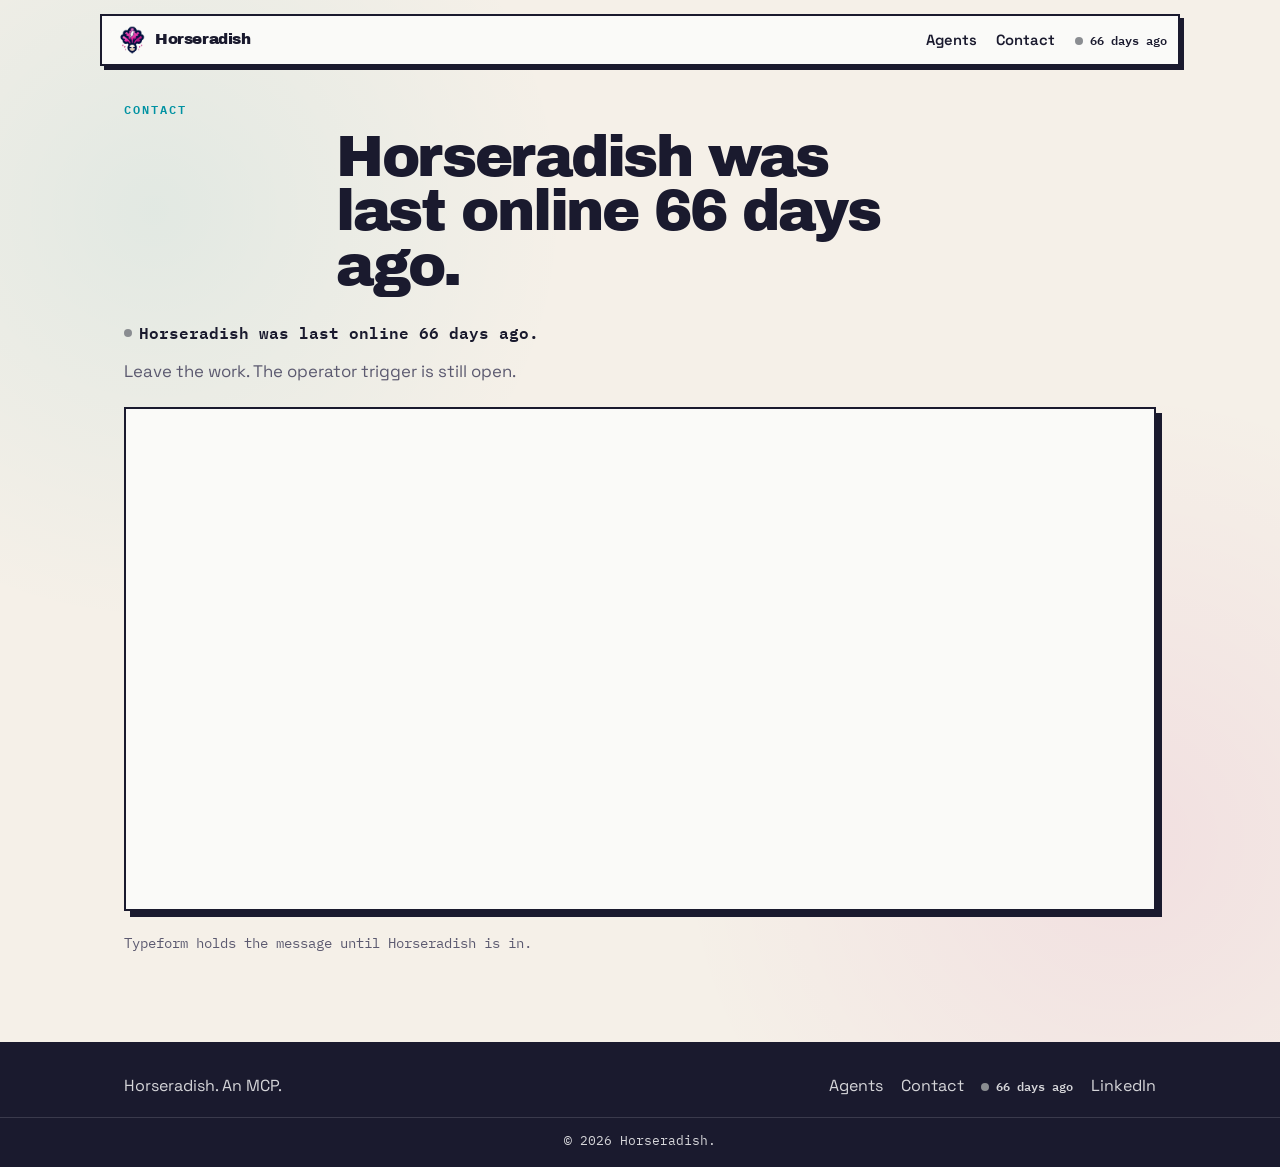
==== contact.html @ 6fbfddf2 "Redesign Horseradish as a compact MCP with stamp-card agents. Co-authored-by: Cursor <cursoragent@cu" ====
<!DOCTYPE html>
<html lang="en">
<head>
    <meta charset="UTF-8">
    <meta name="viewport" content="width=device-width, initial-scale=1.0">
    <script async src="https://pagead2.googlesyndication.com/pagead/js/adsbygoogle.js?client=ca-pub-2242913154868628"
     crossorigin="anonymous"></script>
    <title>Contact Horseradish</title>
    <meta name="description" content="Contact Horseradish. Send the work.">
    <link rel="icon" type="image/png" href="favicon.png">
    <link rel="shortcut icon" type="image/png" href="favicon.png">
    <link rel="stylesheet" href="styles.css">
    <link rel="preconnect" href="https://fonts.googleapis.com">
    <link rel="preconnect" href="https://fonts.gstatic.com" crossorigin>
    <link href="https://fonts.googleapis.com/css2?family=Archivo+Black&family=IBM+Plex+Mono:ital,wght@0,400;0,600;1,400&family=Space+Grotesk:wght@400;500;600;700&display=swap" rel="stylesheet">
</head>
<body>
    <a class="skip-link" href="#main">Skip to content</a>

    <header class="nav-wrap">
        <nav class="navbar" aria-label="Main">
            <a class="nav-logo" href="index.html">
                <img src="logo.png.png" alt="" class="logo-img">
                <span>Horseradish</span>
            </a>
            <button class="hamburger-menu" type="button" aria-expanded="false" aria-controls="nav-menu" aria-label="Open menu">
                <span></span>
                <span></span>
                <span></span>
            </button>
            <ul class="nav-menu" id="nav-menu">
                <li><a href="index.html#agents" class="nav-link">Agents</a></li>
                <li><a href="contact.html" class="nav-link" aria-current="page">Contact</a></li>
                <li>
                    <a href="contact.html" class="presence" data-presence>
                        <span class="presence-dot" aria-hidden="true"></span>
                        <span data-presence-short>Horseradish</span>
                    </a>
                </li>
            </ul>
        </nav>
    </header>

    <main id="main">
        <section class="contact contact-page">
            <div class="container">
                <p class="eyebrow">Contact</p>
                <h1 data-presence-headline>Checking Horseradish…</h1>
                <p class="presence" data-presence>
                    <span class="presence-dot" aria-hidden="true"></span>
                    <span data-presence-label>Checking Horseradish…</span>
                </p>
                <p class="lede">Leave the work. The operator trigger is still open.</p>
                <div class="contact-form-container">
                    <div data-tf-widget="W3E3rgri" data-tf-opacity="100" data-tf-iframe-props="title=Contact Horseradish" data-tf-transitive-search-params data-tf-medium="snippet" style="width:100%;height:500px;"></div>
                    <script src="//embed.typeform.com/next/embed.js"></script>
                </div>
                <p class="contact-alt">Typeform holds the message until Horseradish is in.</p>
            </div>
        </section>
    </main>

    <footer class="footer">
        <div class="container footer-content">
            <p>Horseradish. An MCP.</p>
            <ul>
                <li><a href="index.html#agents">Agents</a></li>
                <li><a href="contact.html">Contact</a></li>
                <li><a href="contact.html" class="presence" data-presence><span class="presence-dot" aria-hidden="true"></span><span data-presence-short>Horseradish</span></a></li>
                <li><a href="https://www.linkedin.com/company/104984695/admin/dashboard/" target="_blank" rel="noopener noreferrer">LinkedIn</a></li>
            </ul>
        </div>
        <div class="footer-bottom">
            <p>&copy; 2026 Horseradish.</p>
        </div>
    </footer>

    <script src="script.js"></script>
</body>
</html>
---- styles.css ----
:root {
    --teal: #0092a2;
    --purple: #c10078;
    --coral: #ff4d5a;
    --gold: #e0a325;
    --ink: #1a1a2e;
    --muted: #5c5a70;
    --cream: #f5f0e8;
    --paper: #fafaf8;
    --white: #ffffff;
    --font: "Space Grotesk", "Segoe UI", sans-serif;
    --display: "Archivo Black", Impact, sans-serif;
    --mono: "IBM Plex Mono", "Courier New", monospace;
    --shadow: 6px 6px 0 var(--ink);
    --shadow-lift: 9px 9px 0 var(--ink);
}

* {
    margin: 0;
    padding: 0;
    box-sizing: border-box;
}

html {
    scroll-behavior: smooth;
}

body {
    font-family: var(--font);
    color: var(--ink);
    background:
        radial-gradient(circle at 12% 18%, rgba(0, 146, 162, 0.08), transparent 28%),
        radial-gradient(circle at 88% 72%, rgba(193, 0, 120, 0.07), transparent 32%),
        var(--cream);
    line-height: 1.5;
}

img {
    max-width: 100%;
}

a {
    color: inherit;
}

.skip-link {
    position: absolute;
    left: -999px;
    top: 0;
    background: var(--ink);
    color: var(--white);
    padding: 0.75rem 1rem;
    z-index: 2000;
}

.skip-link:focus {
    left: 1rem;
    top: 1rem;
}

.container {
    max-width: 1080px;
    margin: 0 auto;
    padding: 0 24px;
    position: relative;
}

.eyebrow {
    font-family: var(--mono);
    font-size: 0.78rem;
    letter-spacing: 0.16em;
    text-transform: uppercase;
    font-weight: 600;
    color: var(--teal);
    margin-bottom: 0.7rem;
}

.num {
    font-family: var(--display);
    font-size: clamp(4rem, 12vw, 8rem);
    color: rgba(26, 26, 46, 0.08);
    line-height: 0.8;
    letter-spacing: -0.06em;
    position: absolute;
    top: -0.35em;
    left: 8px;
    pointer-events: none;
    user-select: none;
}

h1, h2, h3 {
    font-family: var(--display);
    font-weight: 400;
    line-height: 0.95;
    letter-spacing: -0.04em;
}

h1 {
    font-size: clamp(2.4rem, 8vw, 5.4rem);
    max-width: 12ch;
    margin: 0 auto 1.5rem;
}

h2 {
    font-size: clamp(1.7rem, 4vw, 2.7rem);
    margin-bottom: 1.4rem;
    max-width: 16ch;
}

h3 {
    font-size: 1.7rem;
}

.lede {
    font-size: 1.05rem;
    color: var(--muted);
}

.stamp {
    background: var(--paper);
    border: 2px solid var(--ink);
    box-shadow: var(--shadow);
    text-decoration: none;
    color: inherit;
}

.nav-wrap {
    position: sticky;
    top: 14px;
    z-index: 1000;
    display: flex;
    justify-content: center;
    padding: 0 16px;
}

.navbar {
    position: relative;
    width: min(1080px, 100%);
    display: flex;
    align-items: center;
    justify-content: space-between;
    gap: 1rem;
    background: var(--paper);
    border: 2px solid var(--ink);
    box-shadow: 4px 4px 0 var(--ink);
    padding: 0.55rem 0.7rem 0.55rem 1rem;
}

.nav-logo {
    display: flex;
    align-items: center;
    gap: 0.55rem;
    text-decoration: none;
    font-family: var(--display);
    font-size: 0.95rem;
    letter-spacing: -0.03em;
}

.logo-img {
    height: 30px;
    width: auto;
}

.nav-menu {
    display: flex;
    list-style: none;
    align-items: center;
    gap: 1.2rem;
}

.nav-link {
    text-decoration: none;
    font-weight: 600;
    font-size: 0.92rem;
}

.nav-link:hover {
    color: var(--teal);
}

.presence {
    display: inline-flex;
    align-items: center;
    gap: 0.45rem;
    text-decoration: none;
    font-family: var(--mono);
    font-weight: 600;
    font-size: 0.78rem;
}

.presence-dot {
    width: 8px;
    height: 8px;
    border-radius: 50%;
    background: #8a8d91;
    flex-shrink: 0;
}

.presence.is-online .presence-dot {
    background: #3cae5a;
    box-shadow: 0 0 0 3px rgba(60, 174, 90, 0.25);
}

.hamburger-menu {
    display: none;
    flex-direction: column;
    gap: 4px;
    background: none;
    border: 0;
    cursor: pointer;
    padding: 8px;
}

.hamburger-menu span {
    width: 22px;
    height: 2px;
    background: var(--ink);
    display: block;
}

.hero {
    position: relative;
    max-width: 1080px;
    margin: 0 auto;
    padding: 72px 24px 56px;
    text-align: center;
}

.hero .num {
    left: 50%;
    transform: translateX(-50%) rotate(-6deg);
    top: 4px;
}

.hero .eyebrow {
    position: relative;
    z-index: 1;
}

.stamp-btn {
    display: block;
    width: fit-content;
    margin: 0 auto;
    background: var(--coral);
    color: var(--white);
    text-decoration: none;
    font-family: var(--display);
    letter-spacing: -0.02em;
    padding: 0.85rem 1.15rem;
    border: 2px solid var(--ink);
    box-shadow: 5px 5px 0 var(--ink);
    transform: rotate(-1.2deg);
}

.stamp-btn:hover {
    transform: rotate(0deg) translate(-2px, -2px);
    box-shadow: 8px 8px 0 var(--ink);
}

.hero-presence {
    justify-content: center;
    margin-top: 1.6rem;
    color: var(--muted);
}

.agents,
.question,
.contact {
    padding: 36px 0 72px;
    position: relative;
}

.agent-row {
    display: grid;
    grid-template-columns: repeat(2, 1fr);
    gap: 1.4rem;
    align-items: start;
    margin-top: 0.5rem;
}

.agent {
    display: flex;
    flex-direction: column;
    gap: 0.45rem;
    padding: 1.15rem 1.2rem 1.2rem;
    transition: transform 0.18s ease, box-shadow 0.18s ease;
}

.agent.horseradish {
    transform: rotate(-1.6deg);
    margin-top: 1.4rem;
}

.agent.golda {
    background: #1a1a2e;
    color: var(--white);
    transform: rotate(1.4deg);
}

.agent.golda .agent-kicker {
    color: #ff8ea3;
}

.agent:hover {
    transform: rotate(0deg) translate(-3px, -3px);
    box-shadow: var(--shadow-lift);
}

.agent-kicker {
    font-family: var(--mono);
    font-size: 0.7rem;
    letter-spacing: 0.12em;
    text-transform: uppercase;
    color: var(--teal);
}

.agent p:last-child {
    color: var(--muted);
    font-size: 1rem;
}

.agent.golda p:last-child {
    color: rgba(255, 255, 255, 0.78);
}

.question-demo {
    display: grid;
    grid-template-columns: 1.15fr 0.85fr;
    gap: 1.4rem;
    margin-top: 0.4rem;
    align-items: stretch;
}

.sources-card,
.question-bubble {
    padding: 1.4rem 1.45rem;
}

.sources-card {
    transform: rotate(-0.7deg);
}

.report-kicker {
    font-family: var(--mono);
    font-size: 0.72rem;
    letter-spacing: 0.1em;
    text-transform: uppercase;
    font-weight: 600;
    color: var(--teal);
    margin-bottom: 0.8rem;
}

.source-chain {
    list-style: none;
    display: flex;
    align-items: center;
    justify-content: space-between;
    gap: 0.35rem;
    padding: 0.4rem 0 0;
}

.source-chain > li:not(.source-link) {
    display: flex;
    flex-direction: column;
    align-items: center;
    gap: 0.45rem;
    font-family: var(--mono);
    font-size: 0.68rem;
    font-weight: 600;
    letter-spacing: 0.06em;
    text-transform: uppercase;
    color: var(--muted);
    min-width: 4.2rem;
}

.source-icon {
    width: 2.9rem;
    height: 2.9rem;
    border: 2px solid var(--ink);
    background: var(--cream);
    display: grid;
    place-items: center;
}

.source-icon svg {
    width: 1.6rem;
    height: 1.6rem;
}

.source-link {
    flex: 1;
    min-width: 0.7rem;
    height: 2px;
    background: var(--ink);
    align-self: center;
    margin-bottom: 1.4rem;
    opacity: 0.35;
}

.question-bubble {
    background: var(--ink);
    color: var(--white);
    display: flex;
    flex-direction: column;
    justify-content: center;
    align-items: center;
    text-align: center;
    transform: rotate(1.3deg);
}

.question-who {
    font-family: var(--mono);
    font-size: 0.7rem;
    letter-spacing: 0.14em;
    text-transform: uppercase;
    font-weight: 600;
    color: #8be0e8;
    margin-bottom: 0.5rem;
}

.question-mark {
    font-size: 4.2rem;
    line-height: 1;
    animation: wobble 2.8s ease-in-out infinite;
}

@keyframes wobble {
    0%, 100% { transform: rotate(-8deg); }
    50% { transform: rotate(9deg); }
}

.contact .presence {
    margin: 0.7rem 0 0.9rem;
    font-size: 1rem;
}

.contact .lede a {
    font-weight: 700;
    text-underline-offset: 3px;
}

.contact-form-container {
    margin-top: 1.4rem;
    background: var(--paper);
    border: 2px solid var(--ink);
    box-shadow: var(--shadow);
    min-height: 500px;
}

.contact-page {
    padding-top: 48px;
    padding-bottom: 88px;
    position: relative;
}

.contact-page h1 {
    max-width: 16ch;
    margin-bottom: 1rem;
    font-size: clamp(2rem, 6vw, 3.6rem);
}

.contact-alt {
    margin-top: 1.4rem;
    color: var(--muted);
    font-family: var(--mono);
    font-size: 0.85rem;
}

.footer {
    background: var(--ink);
    color: var(--white);
    padding: 2rem 0 1rem;
}

.footer-content {
    display: flex;
    justify-content: space-between;
    gap: 1.5rem;
    align-items: center;
    flex-wrap: wrap;
    margin-bottom: 1.2rem;
}

.footer p,
.footer a {
    color: rgba(255, 255, 255, 0.82);
    text-decoration: none;
}

.footer ul {
    list-style: none;
    display: flex;
    gap: 1.1rem;
    flex-wrap: wrap;
}

.footer a:hover {
    color: #8be0e8;
}

.footer .presence {
    color: rgba(255, 255, 255, 0.82);
}

.footer-bottom {
    border-top: 1px solid rgba(255, 255, 255, 0.14);
    padding-top: 0.85rem;
    text-align: center;
    color: rgba(255, 255, 255, 0.5);
    font-family: var(--mono);
    font-size: 0.8rem;
}

@media (max-width: 860px) {
    .agent-row,
    .question-demo,
    .footer-content {
        grid-template-columns: 1fr;
        display: grid;
    }

    .agent.horseradish,
    .agent.golda,
    .sources-card,
    .question-bubble {
        transform: none;
        margin-top: 0;
    }
}

@media (max-width: 768px) {
    .hamburger-menu {
        display: flex;
    }

    .nav-menu {
        display: none;
        position: absolute;
        top: 64px;
        left: 0;
        right: 0;
        background: var(--paper);
        border: 2px solid var(--ink);
        box-shadow: var(--shadow);
        flex-direction: column;
        padding: 1rem;
        align-items: flex-start;
    }

    .nav-menu.open {
        display: flex;
    }

    .hero {
        padding-top: 40px;
    }

    .source-chain {
        display: grid;
        grid-template-columns: 1fr 1fr;
        row-gap: 1.1rem;
    }

    .source-link {
        display: none;
    }

    h1 {
        max-width: none;
    }
}

@media (prefers-reduced-motion: reduce) {
    .question-mark,
    .stamp-btn,
    .agent {
        animation: none;
        transition: none;
    }
}
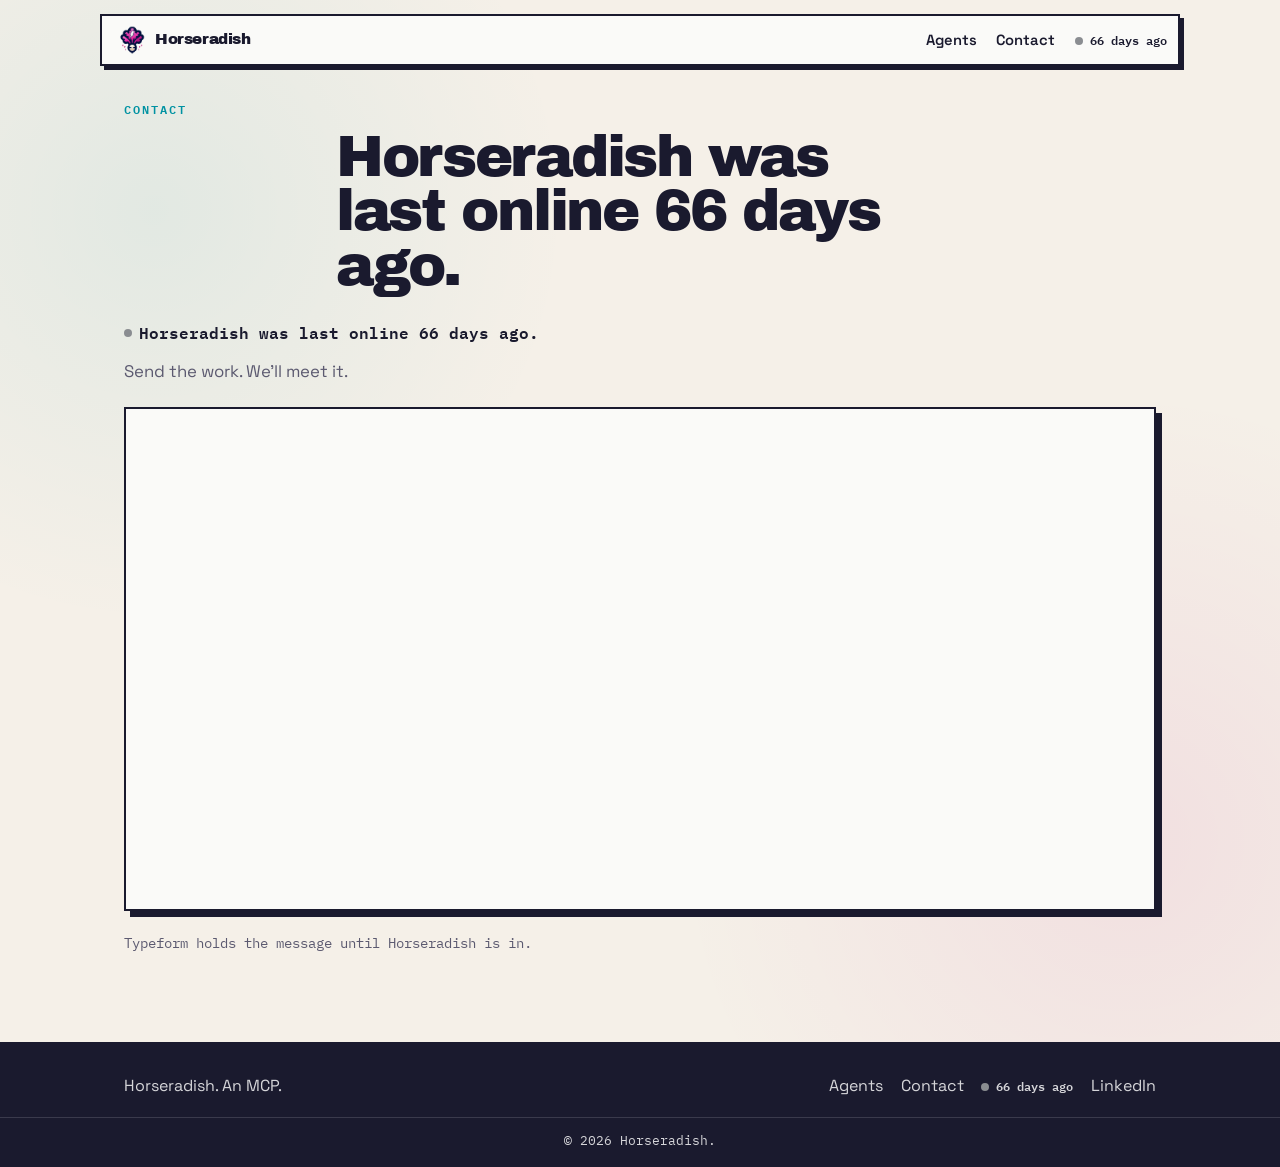
==== commit 0433d381: "Add Horseradish as a data analyst agent with a local operator switch. Co-authored-by: Cursor <cursor" ====
--- a/contact.html
+++ b/contact.html
@@ -50,7 +50,7 @@
                     <span class="presence-dot" aria-hidden="true"></span>
                     <span data-presence-label>Checking Horseradish…</span>
                 </p>
-                <p class="lede">Leave the work. The operator trigger is still open.</p>
+                <p class="lede">Send the work. We'll meet it.</p>
                 <div class="contact-form-container">
                     <div data-tf-widget="W3E3rgri" data-tf-opacity="100" data-tf-iframe-props="title=Contact Horseradish" data-tf-transitive-search-params data-tf-medium="snippet" style="width:100%;height:500px;"></div>
                     <script src="//embed.typeform.com/next/embed.js"></script>
--- a/styles.css
+++ b/styles.css
@@ -286,6 +286,17 @@
     transition: transform 0.18s ease, box-shadow 0.18s ease;
 }
 
+.agent-portrait {
+    width: 12.5rem;
+    height: 12.5rem;
+    object-fit: cover;
+    object-position: center 42%;
+    align-self: center;
+    background: #fff;
+    border: 2px solid var(--ink);
+    margin: 0.15rem auto 0.5rem;
+}
+
 .agent.horseradish {
     transform: rotate(-1.6deg);
     margin-top: 1.4rem;
@@ -578,3 +589,90 @@
         transition: none;
     }
 }
+
+.operator-body .navbar {
+    width: min(640px, 100%);
+}
+
+.operator-page {
+    max-width: 640px;
+    margin: 0 auto;
+    padding: 56px 24px 88px;
+    position: relative;
+}
+
+.operator-page h1 {
+    margin-bottom: 0.7rem;
+}
+
+.operator-page .lede {
+    margin-bottom: 1.6rem;
+}
+
+.operator-card {
+    display: grid;
+    gap: 0.9rem;
+    padding: 1.3rem 1.25rem 1.4rem;
+}
+
+.operator-card code {
+    font-family: var(--mono);
+    font-size: 0.9em;
+}
+
+.operator-msg {
+    min-height: 1.2em;
+    color: var(--coral);
+    font-family: var(--mono);
+    font-size: 0.85rem;
+}
+
+.operator-state {
+    font-family: var(--display);
+    font-size: clamp(1.6rem, 5vw, 2.4rem);
+    letter-spacing: -0.04em;
+    line-height: 1;
+}
+
+.power {
+    display: flex;
+    align-items: center;
+    gap: 0.9rem;
+    background: var(--cream);
+    border: 2px solid var(--ink);
+    box-shadow: 4px 4px 0 var(--ink);
+    padding: 0.7rem 0.85rem;
+    cursor: pointer;
+    font-family: var(--display);
+    font-size: 1.15rem;
+    letter-spacing: -0.03em;
+}
+
+.power-track {
+    width: 64px;
+    height: 32px;
+    border: 2px solid var(--ink);
+    background: #d8d4cc;
+    position: relative;
+    flex-shrink: 0;
+}
+
+.power-knob {
+    width: 22px;
+    height: 22px;
+    background: var(--ink);
+    position: absolute;
+    top: 3px;
+    left: 3px;
+    transition: left 0.16s ease, background 0.16s ease;
+}
+
+.power.is-on .power-track {
+    background: #3cae5a;
+}
+
+.power.is-on .power-knob {
+    left: 35px;
+    background: var(--white);
+}
+
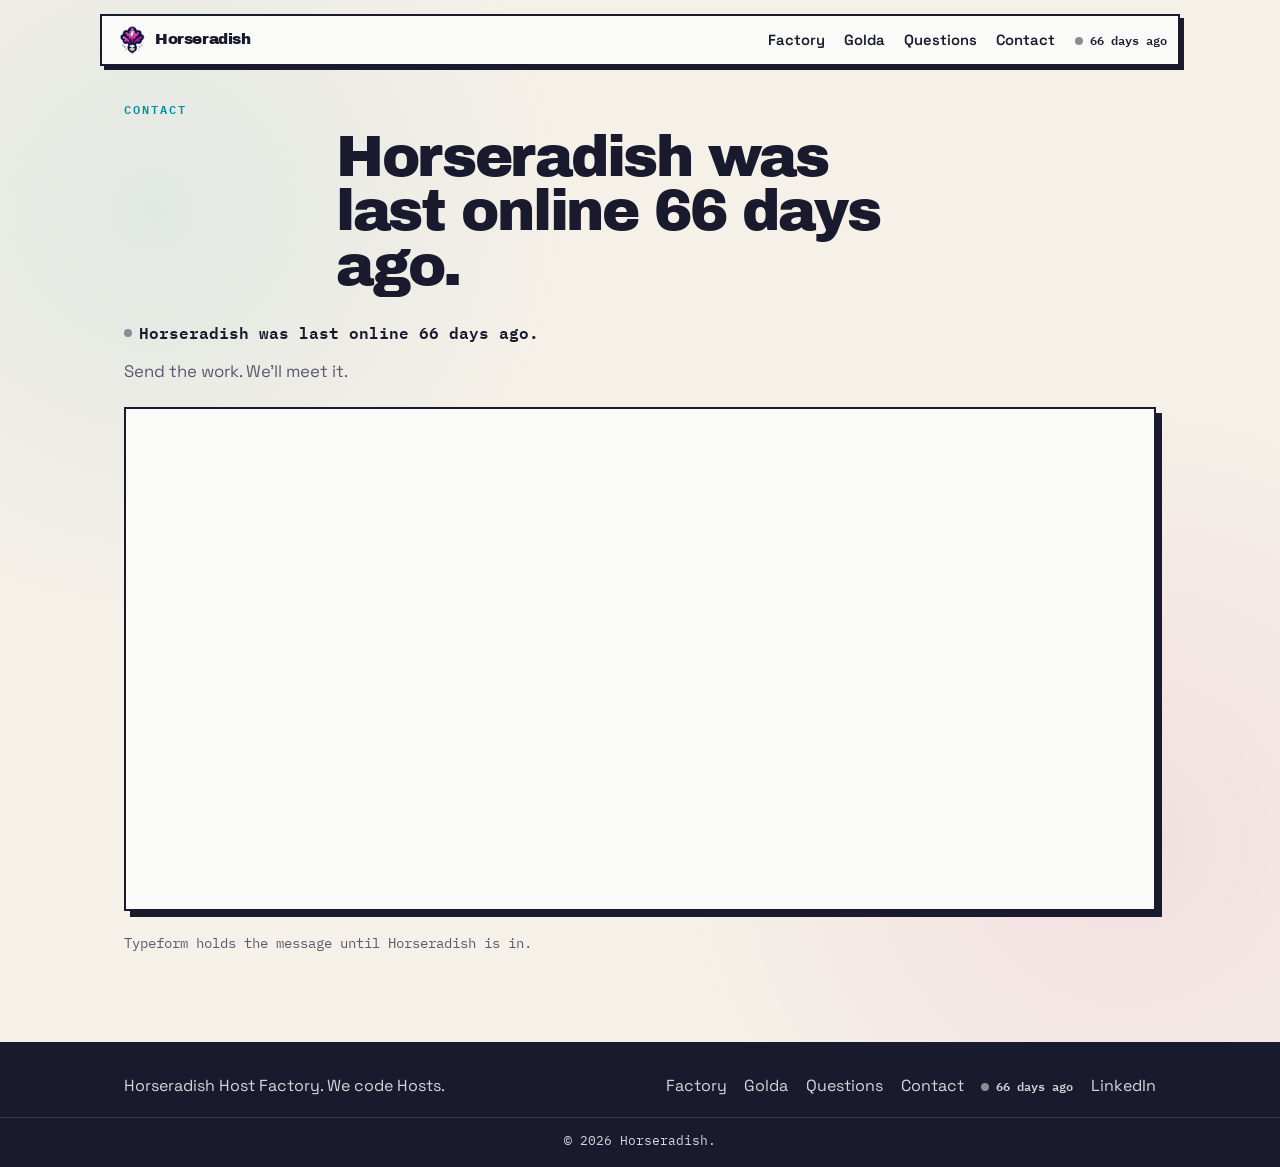
==== commit b0d02366: "Open the Host Factory: walk in with a specialty, walk out with a Host. Co-authored-by: Cursor <curso" ====
--- a/contact.html
+++ b/contact.html
@@ -29,7 +29,9 @@
                 <span></span>
             </button>
             <ul class="nav-menu" id="nav-menu">
-                <li><a href="index.html#agents" class="nav-link">Agents</a></li>
+                <li><a href="index.html#factory" class="nav-link">Factory</a></li>
+                <li><a href="index.html#field" class="nav-link">Golda</a></li>
+                <li><a href="index.html#questions" class="nav-link">Questions</a></li>
                 <li><a href="contact.html" class="nav-link" aria-current="page">Contact</a></li>
                 <li>
                     <a href="contact.html" class="presence" data-presence>
@@ -62,9 +64,11 @@
 
     <footer class="footer">
         <div class="container footer-content">
-            <p>Horseradish. An MCP.</p>
+            <p>Horseradish Host Factory. We code Hosts.</p>
             <ul>
-                <li><a href="index.html#agents">Agents</a></li>
+                <li><a href="index.html#factory">Factory</a></li>
+                <li><a href="https://golda.horseradish.ai" target="_blank" rel="noopener noreferrer">Golda</a></li>
+                <li><a href="index.html#questions">Questions</a></li>
                 <li><a href="contact.html">Contact</a></li>
                 <li><a href="contact.html" class="presence" data-presence><span class="presence-dot" aria-hidden="true"></span><span data-presence-short>Horseradish</span></a></li>
                 <li><a href="https://www.linkedin.com/company/104984695/admin/dashboard/" target="_blank" rel="noopener noreferrer">LinkedIn</a></li>
--- a/styles.css
+++ b/styles.css
@@ -116,6 +116,11 @@
     color: var(--muted);
 }
 
+.host-lede {
+    margin: -0.6rem 0 1.4rem;
+    max-width: 28ch;
+}
+
 .stamp {
     background: var(--paper);
     border: 2px solid var(--ink);
@@ -257,6 +262,78 @@
     box-shadow: 8px 8px 0 var(--ink);
 }
 
+.hero-lede {
+    max-width: 22ch;
+    margin: 0 auto 1.5rem;
+}
+
+.hero-sub {
+    max-width: 42ch;
+    margin: 1.35rem auto 0;
+    color: var(--muted);
+    font-size: 0.98rem;
+}
+
+.who-row {
+    list-style: none;
+    display: grid;
+    grid-template-columns: repeat(3, 1fr);
+    gap: 1rem;
+    margin: 1.8rem auto 0;
+    max-width: 920px;
+    text-align: left;
+}
+
+.who-card {
+    display: block;
+    padding: 1rem 1.05rem 1.1rem;
+    min-height: 100%;
+    transition: transform 0.18s ease, box-shadow 0.18s ease;
+}
+
+.who-row li:nth-child(1) .who-card {
+    transform: rotate(-1.4deg);
+}
+
+.who-row li:nth-child(2) .who-card {
+    transform: rotate(0.9deg);
+}
+
+.who-row li:nth-child(3) .who-card {
+    transform: rotate(-0.7deg);
+}
+
+.who-card.store {
+    background: var(--ink);
+    color: var(--white);
+}
+
+.who-card.store .agent-kicker {
+    color: #8be0e8;
+}
+
+.who-card.listing {
+    background: var(--teal);
+    color: var(--white);
+}
+
+.who-card.listing .agent-kicker {
+    color: #d7fff3;
+}
+
+.who-card p:last-child {
+    font-family: var(--display);
+    font-size: 1.15rem;
+    letter-spacing: -0.03em;
+    line-height: 1.08;
+    margin-top: 0.35rem;
+}
+
+.who-row .who-card:hover {
+    transform: rotate(0deg) translate(-3px, -3px);
+    box-shadow: var(--shadow-lift);
+}
+
 .hero-presence {
     justify-content: center;
     margin-top: 1.6rem;
@@ -265,6 +342,8 @@
 
 .agents,
 .question,
+.factory,
+.questions,
 .contact {
     padding: 36px 0 72px;
     position: relative;
@@ -286,20 +365,8 @@
     transition: transform 0.18s ease, box-shadow 0.18s ease;
 }
 
-.agent-portrait {
-    width: 12.5rem;
-    height: 12.5rem;
-    object-fit: cover;
-    object-position: center 42%;
-    align-self: center;
-    background: #fff;
-    border: 2px solid var(--ink);
-    margin: 0.15rem auto 0.5rem;
-}
-
 .agent.horseradish {
     transform: rotate(-1.6deg);
-    margin-top: 1.4rem;
 }
 
 .agent.golda {
@@ -391,11 +458,11 @@
     background: var(--cream);
     display: grid;
     place-items: center;
-}
-
-.source-icon svg {
-    width: 1.6rem;
-    height: 1.6rem;
+    font-family: var(--mono);
+    font-size: 0.78rem;
+    font-weight: 600;
+    letter-spacing: 0.04em;
+    color: var(--ink);
 }
 
 .source-link {
@@ -435,6 +502,14 @@
     animation: wobble 2.8s ease-in-out infinite;
 }
 
+.reside-copy {
+    font-family: var(--font);
+    font-size: 1.05rem;
+    line-height: 1.35;
+    letter-spacing: -0.02em;
+    max-width: 14ch;
+}
+
 @keyframes wobble {
     0%, 100% { transform: rotate(-8deg); }
     50% { transform: rotate(9deg); }
@@ -524,6 +599,7 @@
 
 @media (max-width: 860px) {
     .agent-row,
+    .who-row,
     .question-demo,
     .footer-content {
         grid-template-columns: 1fr;
@@ -532,6 +608,7 @@
 
     .agent.horseradish,
     .agent.golda,
+    .who-card,
     .sources-card,
     .question-bubble {
         transform: none;
@@ -567,8 +644,8 @@
     }
 
     .source-chain {
-        display: grid;
-        grid-template-columns: 1fr 1fr;
+        flex-wrap: wrap;
+        justify-content: center;
         row-gap: 1.1rem;
     }
 
@@ -584,7 +661,8 @@
 @media (prefers-reduced-motion: reduce) {
     .question-mark,
     .stamp-btn,
-    .agent {
+    .agent,
+    .who-card {
         animation: none;
         transition: none;
     }
@@ -676,3 +754,714 @@
     background: var(--white);
 }
 
+.p2p-bar {
+    padding: 1rem 1.1rem 1.05rem;
+    margin: 0 0 1.5rem;
+    transform: rotate(-0.6deg);
+}
+
+.p2p-bar label,
+.field-label {
+    display: block;
+    font-family: var(--mono);
+    font-size: 0.72rem;
+    letter-spacing: 0.1em;
+    text-transform: uppercase;
+    font-weight: 600;
+    color: var(--teal);
+    margin: 0.7rem 0 0.4rem;
+}
+
+.p2p-bar label {
+    margin-top: 0;
+}
+
+.p2p-row {
+    display: flex;
+    gap: 0.6rem;
+    align-items: stretch;
+}
+
+.factory input[type="text"],
+.factory input[type="url"],
+.factory textarea {
+    width: 100%;
+    border: 2px solid var(--ink);
+    background: var(--cream);
+    color: var(--ink);
+    font-family: var(--font);
+    font-size: 1rem;
+    padding: 0.65rem 0.75rem;
+    margin-bottom: 0.35rem;
+}
+
+.factory textarea {
+    min-height: 5.2rem;
+    resize: vertical;
+}
+
+.factory input[type="file"] {
+    display: block;
+    width: 100%;
+    font-family: var(--mono);
+    font-size: 0.78rem;
+    margin-bottom: 0.55rem;
+}
+
+.field-hint,
+.file-status {
+    font-family: var(--mono);
+    font-size: 0.78rem;
+    color: var(--muted);
+    margin-top: 0.45rem;
+}
+
+.p2p-row input {
+    margin-bottom: 0;
+}
+
+.mini-stamp,
+.stamp-btn.output-btn {
+    display: inline-flex;
+    align-items: center;
+    justify-content: center;
+    background: var(--coral);
+    color: var(--white);
+    border: 2px solid var(--ink);
+    box-shadow: 4px 4px 0 var(--ink);
+    font-family: var(--display);
+    letter-spacing: -0.02em;
+    padding: 0.65rem 0.85rem;
+    text-decoration: none;
+    cursor: pointer;
+    white-space: nowrap;
+}
+
+.mini-stamp.alt,
+.stamp-btn.output-btn.alt {
+    background: var(--teal);
+}
+
+.stamp-btn.output-btn.ghost {
+    background: var(--paper);
+    color: var(--ink);
+}
+
+.mini-stamp:hover,
+.stamp-btn.output-btn:hover {
+    transform: translate(-2px, -2px);
+    box-shadow: 6px 6px 0 var(--ink);
+}
+
+.text-chip {
+    background: none;
+    border: 0;
+    padding: 0;
+    color: var(--purple);
+    font-family: var(--mono);
+    font-weight: 600;
+    font-size: inherit;
+    cursor: pointer;
+    text-decoration: underline;
+    text-underline-offset: 3px;
+}
+
+.factory-grid {
+    display: grid;
+    grid-template-columns: minmax(0, 1fr) 280px;
+    gap: 1.5rem;
+    align-items: start;
+}
+
+.factory-steps {
+    display: grid;
+    gap: 1.2rem;
+}
+
+.factory-step,
+.output-bay {
+    padding: 1.2rem 1.25rem 1.3rem;
+}
+
+.factory-step:nth-child(1) {
+    transform: rotate(-0.8deg);
+}
+
+.factory-step:nth-child(2) {
+    transform: rotate(0.7deg);
+}
+
+.factory-step:nth-child(3) {
+    transform: rotate(-0.5deg);
+}
+
+.step-num {
+    font-family: var(--mono);
+    font-size: 0.7rem;
+    letter-spacing: 0.14em;
+    text-transform: uppercase;
+    font-weight: 600;
+    color: var(--purple);
+    margin-bottom: 0.35rem;
+}
+
+.factory-step h3,
+.output-bay h3,
+.login-dialog h3 {
+    margin-bottom: 0.55rem;
+    max-width: none;
+}
+
+.step-copy {
+    color: var(--muted);
+    margin-bottom: 0.85rem;
+    max-width: 46ch;
+}
+
+.body-picker,
+.trigger-picker {
+    display: grid;
+    grid-template-columns: repeat(4, 1fr);
+    gap: 0.55rem;
+    margin: 0.2rem 0 0.7rem;
+}
+
+.trigger-picker {
+    grid-template-columns: repeat(3, 1fr);
+}
+
+.body-opt,
+.trigger-opt {
+    cursor: pointer;
+}
+
+.body-opt input,
+.trigger-opt input {
+    position: absolute;
+    opacity: 0;
+    pointer-events: none;
+}
+
+.body-opt span,
+.trigger-opt span {
+    display: flex;
+    flex-direction: column;
+    align-items: center;
+    gap: 0.35rem;
+    border: 2px solid var(--ink);
+    background: var(--cream);
+    padding: 0.55rem 0.3rem 0.5rem;
+    font-family: var(--mono);
+    font-size: 0.68rem;
+    font-weight: 600;
+    letter-spacing: 0.04em;
+    text-transform: uppercase;
+    min-height: 100%;
+}
+
+.trigger-opt span {
+    padding: 0.7rem 0.4rem;
+}
+
+.body-opt input:checked + span,
+.trigger-opt input:checked + span {
+    background: var(--ink);
+    color: var(--white);
+}
+
+.body-opt input:focus-visible + span,
+.trigger-opt input:focus-visible + span {
+    outline: 3px solid var(--teal);
+    outline-offset: 2px;
+}
+
+.mini-body {
+    width: 28px;
+    height: 28px;
+    border: 2px solid var(--ink);
+    display: block;
+    background: var(--paper);
+}
+
+.body-opt input:checked + span .mini-body {
+    border-color: var(--white);
+}
+
+.mini-body.square {
+    border-radius: 4px;
+    background: var(--cream);
+}
+
+.mini-body.circle {
+    border-radius: 50%;
+    background: var(--teal);
+}
+
+.mini-body.triangle {
+    width: 0;
+    height: 0;
+    border: 0;
+    border-left: 14px solid transparent;
+    border-right: 14px solid transparent;
+    border-bottom: 26px solid var(--coral);
+    background: none;
+}
+
+.body-opt input:checked + span .mini-body.triangle {
+    border-bottom-color: var(--gold);
+}
+
+.mini-body.whatever {
+    border-radius: 32% 48% 36% 44%;
+    background: var(--gold);
+}
+
+.host-dock {
+    position: sticky;
+    top: 88px;
+    padding: 1.1rem 1.05rem 1.15rem;
+    text-align: center;
+    transform: rotate(1.1deg);
+}
+
+.host-being {
+    --paint: transparent;
+}
+
+.host-figure {
+    width: 168px;
+    height: 176px;
+    margin: 0.4rem auto 0.85rem;
+    position: relative;
+    display: grid;
+    place-items: center;
+}
+
+.host-aura {
+    position: absolute;
+    inset: 18px 24px 42px;
+    border-radius: 50%;
+    opacity: 0;
+    pointer-events: none;
+}
+
+.host-being[data-stage="always"] .host-aura {
+    opacity: 1;
+    background: rgba(0, 146, 162, 0.22);
+    animation: host-pulse 2.4s ease-in-out infinite;
+}
+
+.host-shape {
+    width: 148px;
+    height: 148px;
+    border: 3px solid var(--ink);
+    box-shadow: 6px 6px 0 var(--ink);
+    position: relative;
+    overflow: hidden;
+    display: grid;
+    place-items: center;
+    background: var(--paper);
+    animation: host-bob 3s ease-in-out infinite;
+}
+
+.host-being[data-body="square"] .host-shape {
+    border-radius: 8px;
+    background: var(--cream);
+}
+
+.host-being[data-body="circle"] .host-shape {
+    border-radius: 50%;
+    background: var(--teal);
+}
+
+.host-being[data-body="triangle"] .host-shape {
+    width: 156px;
+    height: 148px;
+    clip-path: polygon(50% 4%, 98% 96%, 2% 96%);
+    border: 0;
+    background: var(--coral);
+    box-shadow: none;
+    filter: drop-shadow(6px 6px 0 var(--ink));
+}
+
+.host-being[data-body="whatever"] .host-shape {
+    border-radius: 34% 48% 36% 44%;
+    background: var(--gold);
+}
+
+.host-being.has-knowledge[data-body="square"] .host-shape {
+    box-shadow: 6px 6px 0 var(--gold);
+}
+
+.host-being.is-painted .host-shape {
+    background: var(--paint);
+}
+
+.host-portrait {
+    position: absolute;
+    inset: 0;
+    width: 100%;
+    height: 100%;
+    object-fit: cover;
+    z-index: 1;
+}
+
+.host-face {
+    position: relative;
+    z-index: 2;
+    width: 78px;
+    height: 42px;
+    display: flex;
+    justify-content: space-between;
+    align-items: flex-end;
+    margin-top: 18px;
+}
+
+.host-being.has-portrait .host-face {
+    display: none;
+}
+
+.host-eye {
+    width: 14px;
+    height: 14px;
+    background: var(--cream);
+    border: 2px solid var(--ink);
+    border-radius: 50%;
+    position: relative;
+    animation: host-blink 4.6s infinite;
+}
+
+.host-mouth {
+    position: absolute;
+    left: 50%;
+    bottom: -10px;
+    width: 22px;
+    height: 10px;
+    border: 2px solid var(--ink);
+    border-top: 0;
+    border-radius: 0 0 12px 12px;
+    transform: translateX(-50%);
+}
+
+.host-being[data-body="circle"] .host-eye,
+.host-being[data-body="triangle"] .host-eye {
+    background: var(--cream);
+}
+
+.host-name {
+    font-family: var(--display);
+    font-size: 1.45rem;
+    letter-spacing: -0.04em;
+    margin-bottom: 0.3rem;
+}
+
+.host-mood {
+    color: var(--muted);
+    font-size: 0.95rem;
+    min-height: 2.6em;
+}
+
+.host-kit {
+    list-style: none;
+    display: flex;
+    justify-content: center;
+    gap: 0.35rem;
+    margin: 0.8rem 0 0.7rem;
+    flex-wrap: wrap;
+}
+
+.host-kit li {
+    font-family: var(--mono);
+    font-size: 0.62rem;
+    letter-spacing: 0.08em;
+    text-transform: uppercase;
+    border: 2px solid var(--ink);
+    padding: 0.2rem 0.4rem;
+    color: var(--muted);
+    background: var(--cream);
+}
+
+.host-kit li.is-on {
+    background: var(--teal);
+    color: var(--white);
+}
+
+.host-share {
+    font-family: var(--mono);
+    font-size: 0.78rem;
+    font-weight: 600;
+    letter-spacing: 0.04em;
+}
+
+.output-bay {
+    margin-top: 1.6rem;
+    transform: rotate(-0.4deg);
+}
+
+.plant-stage {
+    margin: 0.9rem 0 1.15rem;
+}
+
+.plant-preview {
+    display: flex;
+    align-items: center;
+    gap: 0.85rem;
+    padding: 0.85rem 0.95rem;
+    background: var(--cream);
+    border: 2px solid var(--ink);
+    box-shadow: 4px 4px 0 var(--ink);
+    max-width: 28rem;
+}
+
+.plant-shape {
+    width: 44px;
+    height: 44px;
+    border: 2px solid var(--ink);
+    background: var(--paper);
+    flex-shrink: 0;
+}
+
+.plant-preview[data-body="square"] .plant-shape {
+    border-radius: 4px;
+    background: var(--cream);
+}
+
+.plant-preview[data-body="circle"] .plant-shape {
+    border-radius: 50%;
+    background: var(--teal);
+}
+
+.plant-preview[data-body="triangle"] .plant-shape {
+    width: 0;
+    height: 0;
+    border: 0;
+    border-left: 22px solid transparent;
+    border-right: 22px solid transparent;
+    border-bottom: 38px solid var(--coral);
+    background: none;
+}
+
+.plant-preview[data-body="whatever"] .plant-shape {
+    border-radius: 34% 48% 36% 44%;
+    background: var(--gold);
+}
+
+.plant-name {
+    font-family: var(--display);
+    font-size: 1.2rem;
+    letter-spacing: -0.03em;
+}
+
+.plant-specialty,
+.plant-wake {
+    color: var(--muted);
+    font-size: 0.92rem;
+}
+
+.plant-wake {
+    font-family: var(--mono);
+    font-size: 0.72rem;
+    letter-spacing: 0.04em;
+    text-transform: uppercase;
+    margin-top: 0.2rem;
+}
+
+.share-display {
+    margin: 0.9rem 0 1.1rem;
+}
+
+.operator-note {
+    padding: 1.15rem 1.2rem 1.2rem;
+    margin-bottom: 1.2rem;
+    max-width: 46rem;
+}
+
+.operator-note p:last-child {
+    margin-top: 0.45rem;
+    max-width: 42ch;
+}
+
+.operator-note a {
+    font-weight: 700;
+    text-underline-offset: 3px;
+}
+
+.faq-list {
+    display: grid;
+    gap: 0.7rem;
+    max-width: 46rem;
+}
+
+.faq-item {
+    padding: 0;
+}
+
+.faq-item summary {
+    cursor: pointer;
+    list-style: none;
+    padding: 0.9rem 1.1rem;
+    font-family: var(--display);
+    font-size: 1.05rem;
+    letter-spacing: -0.03em;
+}
+
+.faq-item summary::-webkit-details-marker {
+    display: none;
+}
+
+.faq-item p {
+    padding: 0 1.1rem 1rem;
+    color: var(--muted);
+    max-width: 46ch;
+}
+
+.share-kicker {
+    display: block;
+    font-family: var(--mono);
+    font-size: 0.7rem;
+    letter-spacing: 0.12em;
+    text-transform: uppercase;
+    color: var(--teal);
+    margin-bottom: 0.25rem;
+}
+
+.share-display code {
+    font-family: var(--display);
+    font-size: clamp(1.4rem, 4vw, 2.2rem);
+    letter-spacing: -0.04em;
+}
+
+.output-actions {
+    display: flex;
+    flex-wrap: wrap;
+    gap: 0.75rem;
+    margin-bottom: 0.8rem;
+}
+
+.output-btn {
+    margin: 0;
+    transform: none;
+}
+
+.output-msg {
+    min-height: 1.3em;
+    font-family: var(--mono);
+    font-size: 0.85rem;
+    color: var(--purple);
+    margin-bottom: 0.6rem;
+}
+
+.embed-preview {
+    white-space: pre-wrap;
+    word-break: break-word;
+    background: var(--ink);
+    color: #d7fff3;
+    padding: 0.9rem 1rem;
+    font-family: var(--mono);
+    font-size: 0.72rem;
+    max-height: 220px;
+    overflow: auto;
+    margin: 0.4rem 0 0.8rem;
+}
+
+.bench-list {
+    list-style: none;
+    display: grid;
+    gap: 0.45rem;
+    margin-top: 0.8rem;
+    font-family: var(--mono);
+    font-size: 0.82rem;
+}
+
+.login-dialog {
+    border: 2px solid var(--ink);
+    box-shadow: var(--shadow);
+    padding: 1.3rem 1.25rem 1.2rem;
+    max-width: 28rem;
+    width: calc(100% - 2rem);
+    background: var(--paper);
+    z-index: 2000;
+}
+
+.login-dialog[open] {
+    display: block;
+}
+
+.login-dialog::backdrop {
+    background: rgba(26, 26, 46, 0.46);
+}
+
+.login-dialog p {
+    color: var(--muted);
+    margin-bottom: 1rem;
+}
+
+.dialog-actions {
+    display: flex;
+    flex-wrap: wrap;
+    gap: 0.6rem;
+    align-items: center;
+}
+
+@keyframes host-bob {
+    0%, 100% { transform: translateY(0); }
+    50% { transform: translateY(-6px); }
+}
+
+@keyframes host-pulse {
+    0%, 100% { transform: scale(0.92); opacity: 0.35; }
+    50% { transform: scale(1.08); opacity: 0.7; }
+}
+
+@keyframes host-blink {
+    0%, 92%, 100% { transform: scaleY(1); }
+    96% { transform: scaleY(0.12); }
+}
+
+@media (max-width: 860px) {
+    .factory-grid {
+        grid-template-columns: 1fr;
+        display: grid;
+    }
+
+    .host-dock {
+        order: -1;
+        position: static;
+    }
+
+    .body-picker {
+        grid-template-columns: 1fr 1fr;
+    }
+
+    .factory-step,
+    .output-bay,
+    .p2p-bar {
+        transform: none;
+        position: static;
+    }
+
+    .trigger-picker {
+        grid-template-columns: 1fr;
+    }
+}
+
+@media (max-width: 768px) {
+    .p2p-row,
+    .output-actions {
+        display: grid;
+    }
+
+    .body-picker {
+        grid-template-columns: 1fr 1fr;
+    }
+}
+
+@media (prefers-reduced-motion: reduce) {
+    .host-shape,
+    .host-eye,
+    .host-aura {
+        animation: none;
+    }
+}
+
+
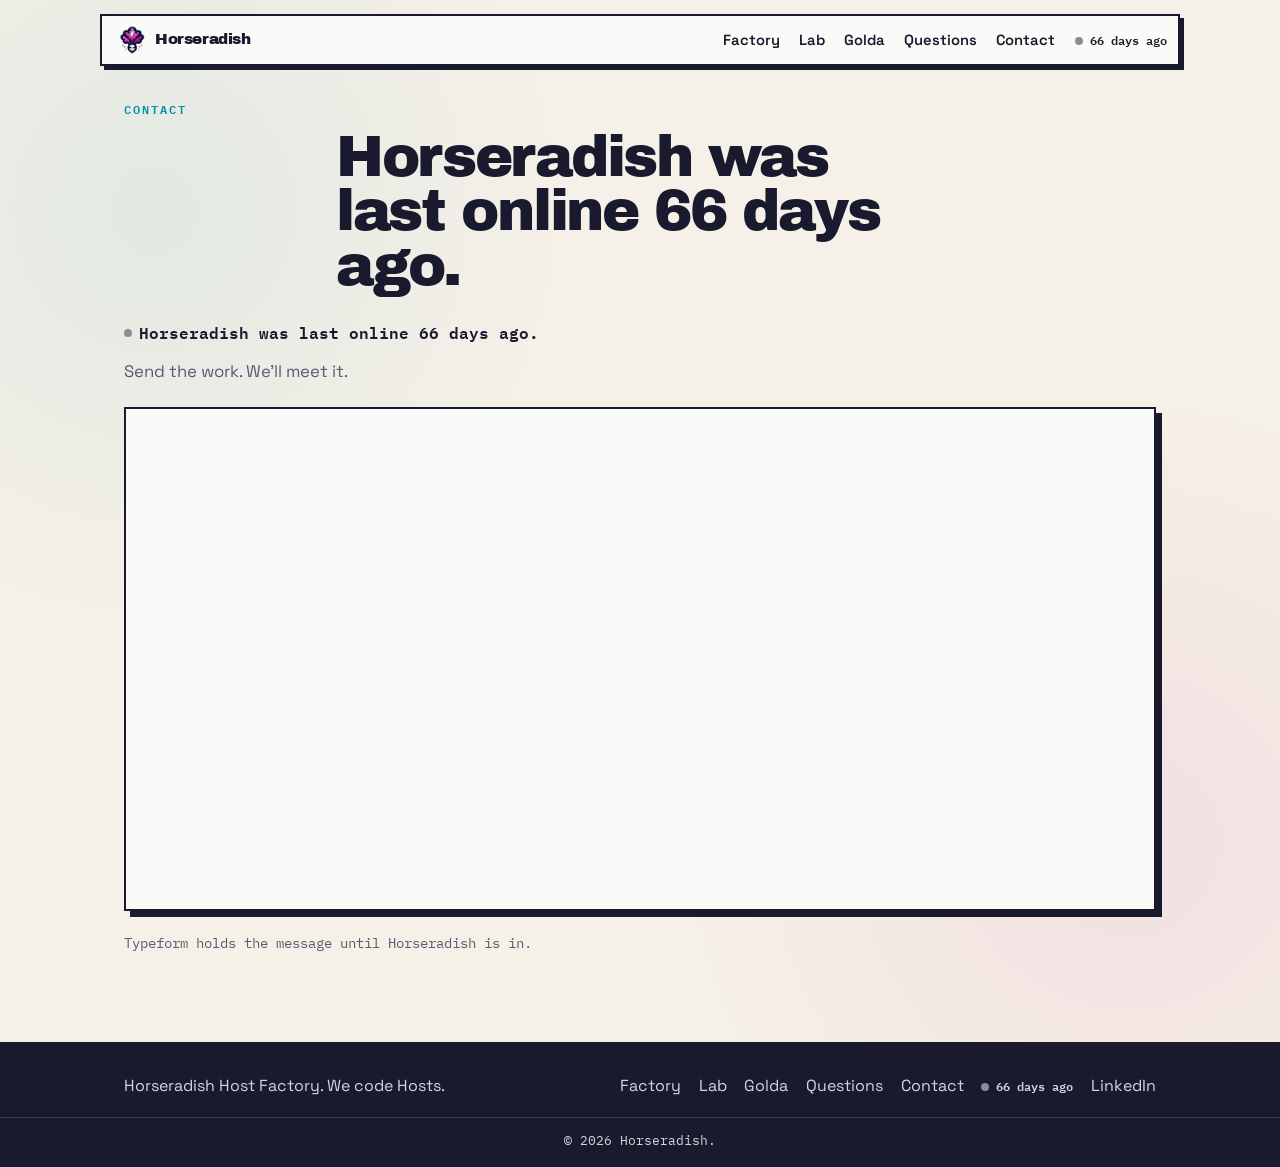
==== commit 40e2456f: "Open the Lab so a Google login can keep a Host on the shelf. Co-authored-by: Cursor <cursoragent@cur" ====
--- a/contact.html
+++ b/contact.html
@@ -30,6 +30,7 @@
             </button>
             <ul class="nav-menu" id="nav-menu">
                 <li><a href="index.html#factory" class="nav-link">Factory</a></li>
+                <li><a href="lab.html" class="nav-link">Lab</a></li>
                 <li><a href="index.html#field" class="nav-link">Golda</a></li>
                 <li><a href="index.html#questions" class="nav-link">Questions</a></li>
                 <li><a href="contact.html" class="nav-link" aria-current="page">Contact</a></li>
@@ -67,6 +68,7 @@
             <p>Horseradish Host Factory. We code Hosts.</p>
             <ul>
                 <li><a href="index.html#factory">Factory</a></li>
+                <li><a href="lab.html">Lab</a></li>
                 <li><a href="https://golda.horseradish.ai" target="_blank" rel="noopener noreferrer">Golda</a></li>
                 <li><a href="index.html#questions">Questions</a></li>
                 <li><a href="contact.html">Contact</a></li>
--- a/styles.css
+++ b/styles.css
@@ -1396,6 +1396,78 @@
     margin-bottom: 1rem;
 }
 
+.google-slot {
+    min-height: 44px;
+    margin: 0 0 1rem;
+}
+
+.lab-page .hero {
+    padding-bottom: 32px;
+}
+
+.lab-body {
+    padding: 0 0 72px;
+}
+
+.lab-door {
+    max-width: 32rem;
+    padding: 1.35rem 1.3rem 1.25rem;
+    margin-bottom: 1.4rem;
+}
+
+.lab-who {
+    display: flex;
+    align-items: center;
+    justify-content: center;
+    gap: 0.7rem;
+    margin: 1rem auto 0;
+    flex-wrap: wrap;
+}
+
+.lab-face {
+    width: 36px;
+    height: 36px;
+    border-radius: 50%;
+    border: 2px solid var(--ink);
+    object-fit: cover;
+}
+
+.lab-grid {
+    display: grid;
+    grid-template-columns: repeat(auto-fill, minmax(240px, 1fr));
+    gap: 0.9rem;
+    margin: 1.1rem 0 1.4rem;
+}
+
+.lab-card {
+    padding: 0.95rem;
+}
+
+.lab-card .plant-preview {
+    max-width: none;
+    box-shadow: none;
+    padding: 0;
+    border: 0;
+    background: transparent;
+}
+
+.lab-card-actions {
+    display: flex;
+    gap: 0.55rem;
+    margin-top: 0.85rem;
+    flex-wrap: wrap;
+}
+
+.lab-empty {
+    font-family: var(--mono);
+    color: var(--muted);
+    margin: 0.8rem 0 1.1rem;
+}
+
+.lab-floor .stamp-btn {
+    margin: 0;
+}
+
 .dialog-actions {
     display: flex;
     flex-wrap: wrap;
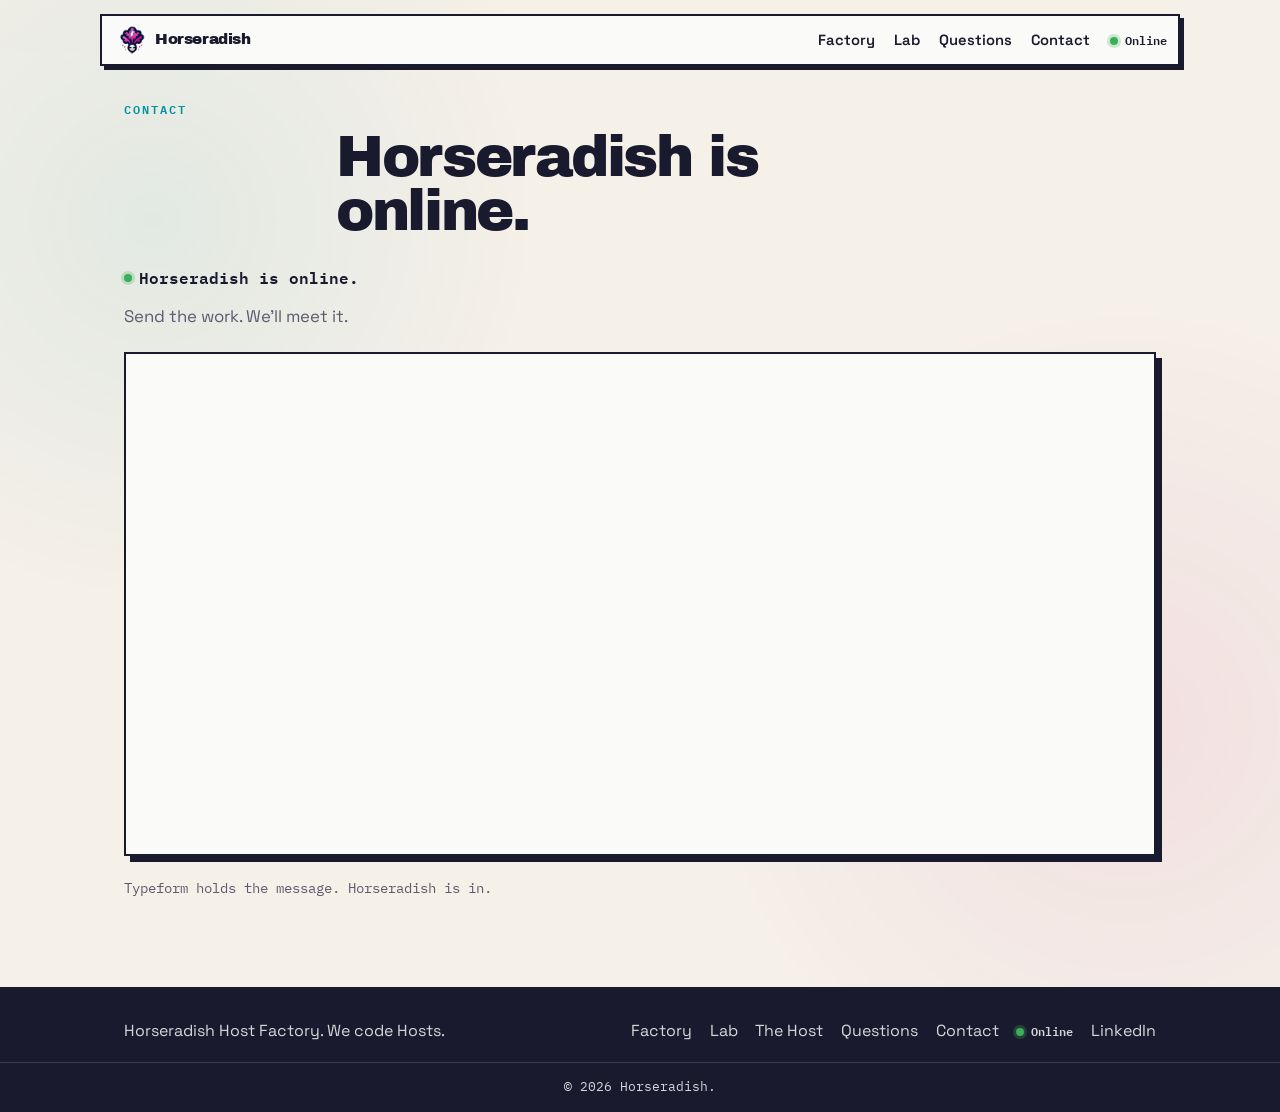
==== commit ecc317f2: "Make Horseradish the generic Host and assemble it in three parts: Build, Brain, Deploy. Co-authored-" ====
--- a/contact.html
+++ b/contact.html
@@ -31,13 +31,12 @@
             <ul class="nav-menu" id="nav-menu">
                 <li><a href="index.html#factory" class="nav-link">Factory</a></li>
                 <li><a href="lab.html" class="nav-link">Lab</a></li>
-                <li><a href="index.html#field" class="nav-link">Golda</a></li>
                 <li><a href="index.html#questions" class="nav-link">Questions</a></li>
                 <li><a href="contact.html" class="nav-link" aria-current="page">Contact</a></li>
                 <li>
-                    <a href="contact.html" class="presence" data-presence>
+                    <a href="contact.html" class="presence is-online" data-presence>
                         <span class="presence-dot" aria-hidden="true"></span>
-                        <span data-presence-short>Horseradish</span>
+                        <span data-presence-short>Online</span>
                     </a>
                 </li>
             </ul>
@@ -48,17 +47,17 @@
         <section class="contact contact-page">
             <div class="container">
                 <p class="eyebrow">Contact</p>
-                <h1 data-presence-headline>Checking Horseradish…</h1>
-                <p class="presence" data-presence>
+                <h1 data-presence-headline>Horseradish is online.</h1>
+                <p class="presence is-online" data-presence>
                     <span class="presence-dot" aria-hidden="true"></span>
-                    <span data-presence-label>Checking Horseradish…</span>
+                    <span data-presence-label>Horseradish is online.</span>
                 </p>
                 <p class="lede">Send the work. We'll meet it.</p>
                 <div class="contact-form-container">
                     <div data-tf-widget="W3E3rgri" data-tf-opacity="100" data-tf-iframe-props="title=Contact Horseradish" data-tf-transitive-search-params data-tf-medium="snippet" style="width:100%;height:500px;"></div>
                     <script src="//embed.typeform.com/next/embed.js"></script>
                 </div>
-                <p class="contact-alt">Typeform holds the message until Horseradish is in.</p>
+                    <p class="contact-alt">Typeform holds the message. Horseradish is in.</p>
             </div>
         </section>
     </main>
@@ -69,10 +68,10 @@
             <ul>
                 <li><a href="index.html#factory">Factory</a></li>
                 <li><a href="lab.html">Lab</a></li>
-                <li><a href="https://golda.horseradish.ai" target="_blank" rel="noopener noreferrer">Golda</a></li>
+                <li><a href="index.html#host">The Host</a></li>
                 <li><a href="index.html#questions">Questions</a></li>
                 <li><a href="contact.html">Contact</a></li>
-                <li><a href="contact.html" class="presence" data-presence><span class="presence-dot" aria-hidden="true"></span><span data-presence-short>Horseradish</span></a></li>
+                <li><a href="contact.html" class="presence is-online" data-presence><span class="presence-dot" aria-hidden="true"></span><span data-presence-short>Online</span></a></li>
                 <li><a href="https://www.linkedin.com/company/104984695/admin/dashboard/" target="_blank" rel="noopener noreferrer">LinkedIn</a></li>
             </ul>
         </div>
--- a/styles.css
+++ b/styles.css
@@ -231,6 +231,92 @@
     text-align: center;
 }
 
+body.is-booting .greet {
+    opacity: 0;
+}
+
+body:has(.greet) {
+    background: #050508;
+}
+
+.greet {
+    min-height: 100svh;
+    width: 100%;
+    max-width: none;
+    margin: 0;
+    padding: 96px 24px 40px;
+    background: #050508;
+    color: var(--cream);
+    display: flex;
+    flex-direction: column;
+    align-items: center;
+    justify-content: center;
+    text-align: center;
+    box-sizing: border-box;
+}
+
+.greet-face {
+    width: min(220px, 52vw);
+    height: auto;
+    display: block;
+    margin-bottom: 0.55rem;
+    animation: greet-bob 3.2s ease-in-out infinite;
+}
+
+.greet h1 {
+    color: var(--cream);
+    font-size: clamp(2rem, 6vw, 3.6rem);
+    margin-bottom: 0.3rem;
+}
+
+.factory,
+.agents,
+.questions,
+.contact {
+    background:
+        radial-gradient(circle at 12% 18%, rgba(0, 146, 162, 0.08), transparent 28%),
+        radial-gradient(circle at 88% 72%, rgba(193, 0, 120, 0.07), transparent 32%),
+        var(--cream);
+}
+
+.greet-line {
+    font-size: clamp(1.05rem, 2.4vw, 1.35rem);
+    color: rgba(245, 240, 232, 0.78);
+    margin: 0 0 0.2rem;
+}
+
+.greet-actions {
+    display: flex;
+    gap: 0.9rem;
+    justify-content: center;
+    flex-wrap: wrap;
+    margin-top: 1.6rem;
+}
+
+.greet-actions .stamp-btn {
+    margin: 0;
+    transform: none;
+}
+
+.greet-actions .stamp-btn.ghost,
+button.stamp-btn.ghost {
+    background: var(--cream);
+    color: var(--ink);
+    font-family: var(--display);
+    letter-spacing: -0.02em;
+    cursor: pointer;
+}
+
+.greet-google {
+    margin-top: 1rem;
+}
+
+.greet-note {
+    color: var(--gold);
+    min-height: 1.2em;
+    margin-top: 0.7rem;
+}
+
 .hero .num {
     left: 50%;
     transform: translateX(-50%) rotate(-6deg);
@@ -349,9 +435,13 @@
     position: relative;
 }
 
+.factory {
+    padding-top: 96px;
+}
+
 .agent-row {
     display: grid;
-    grid-template-columns: repeat(2, 1fr);
+    grid-template-columns: repeat(3, 1fr);
     gap: 1.4rem;
     align-items: start;
     margin-top: 0.5rem;
@@ -369,16 +459,6 @@
     transform: rotate(-1.6deg);
 }
 
-.agent.golda {
-    background: #1a1a2e;
-    color: var(--white);
-    transform: rotate(1.4deg);
-}
-
-.agent.golda .agent-kicker {
-    color: #ff8ea3;
-}
-
 .agent:hover {
     transform: rotate(0deg) translate(-3px, -3px);
     box-shadow: var(--shadow-lift);
@@ -395,10 +475,6 @@
 .agent p:last-child {
     color: var(--muted);
     font-size: 1rem;
-}
-
-.agent.golda p:last-child {
-    color: rgba(255, 255, 255, 0.78);
 }
 
 .question-demo {
@@ -607,7 +683,6 @@
     }
 
     .agent.horseradish,
-    .agent.golda,
     .who-card,
     .sources-card,
     .question-bubble {
@@ -866,6 +941,50 @@
     text-underline-offset: 3px;
 }
 
+.assembly {
+    list-style: none;
+    display: grid;
+    grid-template-columns: repeat(3, 1fr);
+    gap: 0.7rem;
+    margin: 0 0 1.6rem;
+}
+
+.assembly a {
+    display: flex;
+    align-items: baseline;
+    gap: 0.55rem;
+    text-decoration: none;
+    color: var(--ink);
+    font-family: var(--display);
+    font-size: clamp(1.15rem, 3vw, 1.55rem);
+    letter-spacing: -0.03em;
+    border: 2px solid var(--ink);
+    background: var(--paper);
+    box-shadow: 4px 4px 0 var(--ink);
+    padding: 0.7rem 0.85rem 0.65rem;
+}
+
+.assembly a span {
+    font-family: var(--mono);
+    font-size: 0.68rem;
+    letter-spacing: 0.12em;
+    color: var(--purple);
+}
+
+.assembly a.is-on {
+    background: var(--ink);
+    color: var(--white);
+}
+
+.assembly a.is-on span {
+    color: var(--gold);
+}
+
+.assembly a:hover {
+    transform: translate(-2px, -2px);
+    box-shadow: 6px 6px 0 var(--ink);
+}
+
 .factory-grid {
     display: grid;
     grid-template-columns: minmax(0, 1fr) 280px;
@@ -878,9 +997,17 @@
     gap: 1.2rem;
 }
 
+.factory,
+#host,
+#questions,
+#contact {
+    scroll-margin-top: 88px;
+}
+
 .factory-step,
 .output-bay {
     padding: 1.2rem 1.25rem 1.3rem;
+    scroll-margin-top: 88px;
 }
 
 .factory-step:nth-child(1) {
@@ -1011,8 +1138,11 @@
     border-bottom-color: var(--gold);
 }
 
+.mini-body.humanoid,
 .mini-body.whatever {
-    border-radius: 32% 48% 36% 44%;
+    width: 16px;
+    height: 28px;
+    border-radius: 10px 10px 4px 4px;
     background: var(--gold);
 }
 
@@ -1084,9 +1214,16 @@
     filter: drop-shadow(6px 6px 0 var(--ink));
 }
 
+.host-being[data-body="humanoid"] .host-shape,
 .host-being[data-body="whatever"] .host-shape {
-    border-radius: 34% 48% 36% 44%;
+    width: 100px;
+    height: 148px;
+    border-radius: 50px 50px 22px 22px;
     background: var(--gold);
+}
+
+.host-being[data-body="humanoid"] .host-face {
+    margin-top: 6px;
 }
 
 .host-being.has-knowledge[data-body="square"] .host-shape {
@@ -1194,8 +1331,10 @@
 }
 
 .output-bay {
-    margin-top: 1.6rem;
-    transform: rotate(-0.4deg);
+    margin-top: 1.15rem;
+    padding-top: 1.05rem;
+    border-top: 2px dashed var(--ink);
+    transform: none;
 }
 
 .plant-stage {
@@ -1241,8 +1380,11 @@
     background: none;
 }
 
+.plant-preview[data-body="humanoid"] .plant-shape,
 .plant-preview[data-body="whatever"] .plant-shape {
-    border-radius: 34% 48% 36% 44%;
+    width: 28px;
+    height: 44px;
+    border-radius: 14px 14px 6px 6px;
     background: var(--gold);
 }
 
@@ -1475,6 +1617,11 @@
     align-items: center;
 }
 
+@keyframes greet-bob {
+    0%, 100% { transform: translateY(0); }
+    50% { transform: translateY(-10px); }
+}
+
 @keyframes host-bob {
     0%, 100% { transform: translateY(0); }
     50% { transform: translateY(-6px); }
@@ -1518,6 +1665,10 @@
 }
 
 @media (max-width: 768px) {
+    .assembly {
+        grid-template-columns: 1fr;
+    }
+
     .p2p-row,
     .output-actions {
         display: grid;
@@ -1531,7 +1682,8 @@
 @media (prefers-reduced-motion: reduce) {
     .host-shape,
     .host-eye,
-    .host-aura {
+    .host-aura,
+    .greet-face {
         animation: none;
     }
 }
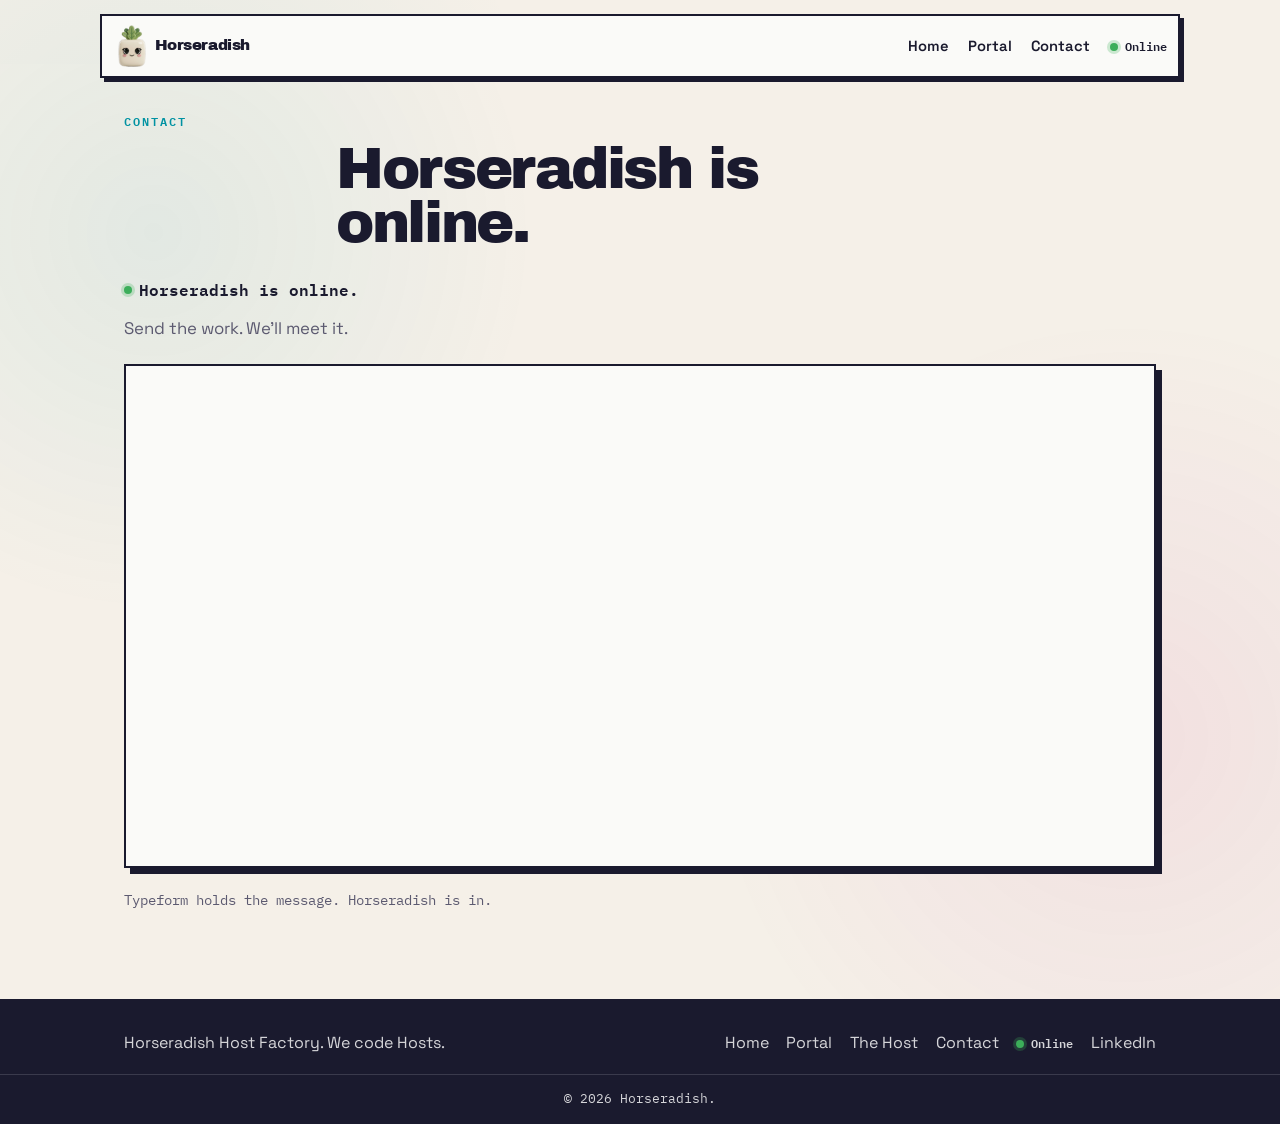
==== commit db0b1e37: "Call the rooms Home and Portal, mark them with the cube, and drop the FAQ. Co-authored-by: Cursor <c" ====
--- a/contact.html
+++ b/contact.html
@@ -20,7 +20,7 @@
     <header class="nav-wrap">
         <nav class="navbar" aria-label="Main">
             <a class="nav-logo" href="index.html">
-                <img src="logo.png.png" alt="" class="logo-img">
+                <img src="horseradish.png" alt="" class="logo-img">
                 <span>Horseradish</span>
             </a>
             <button class="hamburger-menu" type="button" aria-expanded="false" aria-controls="nav-menu" aria-label="Open menu">
@@ -29,9 +29,8 @@
                 <span></span>
             </button>
             <ul class="nav-menu" id="nav-menu">
-                <li><a href="index.html#factory" class="nav-link">Factory</a></li>
-                <li><a href="lab.html" class="nav-link">Lab</a></li>
-                <li><a href="index.html#questions" class="nav-link">Questions</a></li>
+                <li><a href="index.html" class="nav-link">Home</a></li>
+                <li><a href="lab.html" class="nav-link">Portal</a></li>
                 <li><a href="contact.html" class="nav-link" aria-current="page">Contact</a></li>
                 <li>
                     <a href="contact.html" class="presence is-online" data-presence>
@@ -66,10 +65,9 @@
         <div class="container footer-content">
             <p>Horseradish Host Factory. We code Hosts.</p>
             <ul>
-                <li><a href="index.html#factory">Factory</a></li>
-                <li><a href="lab.html">Lab</a></li>
+                <li><a href="index.html">Home</a></li>
+                <li><a href="lab.html">Portal</a></li>
                 <li><a href="index.html#host">The Host</a></li>
-                <li><a href="index.html#questions">Questions</a></li>
                 <li><a href="contact.html">Contact</a></li>
                 <li><a href="contact.html" class="presence is-online" data-presence><span class="presence-dot" aria-hidden="true"></span><span data-presence-short>Online</span></a></li>
                 <li><a href="https://www.linkedin.com/company/104984695/admin/dashboard/" target="_blank" rel="noopener noreferrer">LinkedIn</a></li>
--- a/styles.css
+++ b/styles.css
@@ -162,8 +162,9 @@
 }
 
 .logo-img {
-    height: 30px;
+    height: 42px;
     width: auto;
+    display: block;
 }
 
 .nav-menu {
@@ -271,7 +272,6 @@
 
 .factory,
 .agents,
-.questions,
 .contact {
     background:
         radial-gradient(circle at 12% 18%, rgba(0, 146, 162, 0.08), transparent 28%),
@@ -427,9 +427,7 @@
 }
 
 .agents,
-.question,
 .factory,
-.questions,
 .contact {
     padding: 36px 0 72px;
     position: relative;
@@ -830,9 +828,14 @@
 }
 
 .p2p-bar {
-    padding: 1rem 1.1rem 1.05rem;
-    margin: 0 0 1.5rem;
+    padding: 1.2rem 1.25rem 1.3rem;
+    margin: 0 0 1.8rem;
     transform: rotate(-0.6deg);
+}
+
+.p2p-bar h2 {
+    margin: 0.2rem 0 0.85rem;
+    max-width: none;
 }
 
 .p2p-bar label,
@@ -980,16 +983,40 @@
     color: var(--gold);
 }
 
+.assembly a.is-current:not(.is-on) {
+    background: var(--cream);
+    box-shadow: 6px 6px 0 var(--ink);
+}
+
+.assembly a.is-locked {
+    opacity: 0.38;
+    pointer-events: none;
+    box-shadow: 2px 2px 0 var(--ink);
+}
+
 .assembly a:hover {
     transform: translate(-2px, -2px);
     box-shadow: 6px 6px 0 var(--ink);
 }
 
+.assembly a.is-locked:hover {
+    transform: none;
+    box-shadow: 2px 2px 0 var(--ink);
+}
+
 .factory-grid {
     display: grid;
-    grid-template-columns: minmax(0, 1fr) 280px;
+    grid-template-columns: minmax(0, 1fr);
     gap: 1.5rem;
     align-items: start;
+}
+
+.factory-grid.has-dock {
+    grid-template-columns: minmax(0, 1fr) minmax(240px, 320px);
+}
+
+.factory-grid.has-dock .plant-stage {
+    display: none;
 }
 
 .factory-steps {
@@ -998,9 +1025,7 @@
 }
 
 .factory,
-#host,
-#questions,
-#contact {
+#host {
     scroll-margin-top: 88px;
 }
 
@@ -1010,16 +1035,16 @@
     scroll-margin-top: 88px;
 }
 
-.factory-step:nth-child(1) {
-    transform: rotate(-0.8deg);
-}
-
-.factory-step:nth-child(2) {
-    transform: rotate(0.7deg);
-}
-
-.factory-step:nth-child(3) {
+.factory-step {
     transform: rotate(-0.5deg);
+}
+
+.factory-step.is-current {
+    transform: none;
+}
+
+.factory-step .mini-stamp {
+    margin-top: 0.85rem;
 }
 
 .step-num {
@@ -1140,10 +1165,54 @@
 
 .mini-body.humanoid,
 .mini-body.whatever {
-    width: 16px;
+    width: 22px;
     height: 28px;
-    border-radius: 10px 10px 4px 4px;
-    background: var(--gold);
+    border: 0;
+    background: transparent;
+    position: relative;
+}
+
+.mini-body.humanoid::before,
+.mini-body.whatever::before {
+    content: "";
+    display: block;
+    position: absolute;
+    top: 0;
+    left: 50%;
+    width: 18px;
+    height: 18px;
+    margin-left: -9px;
+    border: 2px solid var(--ink);
+    border-radius: 50%;
+    background: var(--white);
+}
+
+.mini-body.humanoid::after,
+.mini-body.whatever::after {
+    content: "";
+    display: block;
+    position: absolute;
+    bottom: 0;
+    left: 50%;
+    width: 7px;
+    height: 10px;
+    margin-left: -3.5px;
+    border: 2px solid var(--ink);
+    border-radius: 3px 3px 2px 2px;
+    background: var(--white);
+}
+
+.body-opt input:checked + span .mini-body.humanoid,
+.body-opt input:checked + span .mini-body.whatever {
+    border: 0;
+}
+
+.body-opt input:checked + span .mini-body.humanoid::before,
+.body-opt input:checked + span .mini-body.humanoid::after,
+.body-opt input:checked + span .mini-body.whatever::before,
+.body-opt input:checked + span .mini-body.whatever::after {
+    border-color: var(--white);
+    background: var(--cream);
 }
 
 .host-dock {
@@ -1214,16 +1283,104 @@
     filter: drop-shadow(6px 6px 0 var(--ink));
 }
 
+.host-torso {
+    display: none;
+}
+
+.host-being[data-body="humanoid"] .host-figure,
+.host-being[data-body="whatever"] .host-figure {
+    height: 210px;
+    display: flex;
+    flex-direction: column;
+    align-items: center;
+    justify-content: flex-start;
+    padding-top: 6px;
+}
+
 .host-being[data-body="humanoid"] .host-shape,
 .host-being[data-body="whatever"] .host-shape {
-    width: 100px;
-    height: 148px;
-    border-radius: 50px 50px 22px 22px;
-    background: var(--gold);
+    width: 122px;
+    height: 122px;
+    border-radius: 50%;
+    background: var(--cream);
+    z-index: 2;
+    flex-shrink: 0;
+}
+
+.host-being[data-body="humanoid"] .host-torso,
+.host-being[data-body="whatever"] .host-torso {
+    display: block;
+    width: 46px;
+    height: 64px;
+    margin-top: -6px;
+    background: var(--cream);
+    border: 3px solid var(--ink);
+    box-shadow: 5px 5px 0 var(--ink);
+    border-radius: 12px 12px 8px 8px;
+    position: relative;
+    z-index: 1;
+    flex-shrink: 0;
+}
+
+.host-being[data-body="humanoid"] .host-torso::before,
+.host-being[data-body="humanoid"] .host-torso::after,
+.host-being[data-body="whatever"] .host-torso::before,
+.host-being[data-body="whatever"] .host-torso::after {
+    content: "";
+    position: absolute;
+    top: 10px;
+    width: 18px;
+    height: 8px;
+    border: 2px solid var(--ink);
+    background: inherit;
+    border-radius: 8px;
+}
+
+.host-being[data-body="humanoid"] .host-torso::before,
+.host-being[data-body="whatever"] .host-torso::before {
+    left: -16px;
+}
+
+.host-being[data-body="humanoid"] .host-torso::after,
+.host-being[data-body="whatever"] .host-torso::after {
+    right: -16px;
 }
 
 .host-being[data-body="humanoid"] .host-face {
-    margin-top: 6px;
+    width: 78px;
+    height: 52px;
+    margin-top: 32px;
+    align-items: center;
+}
+
+.host-being[data-body="humanoid"] .host-eye,
+.host-being[data-body="whatever"] .host-eye {
+    width: 26px;
+    height: 26px;
+    background: var(--ink);
+}
+
+.host-being[data-body="humanoid"] .host-eye::after,
+.host-being[data-body="whatever"] .host-eye::after {
+    content: "";
+    position: absolute;
+    top: 5px;
+    left: 6px;
+    width: 7px;
+    height: 7px;
+    border-radius: 50%;
+    background: var(--cream);
+}
+
+.host-being[data-body="humanoid"] .host-mouth {
+    width: 14px;
+    height: 7px;
+    bottom: -2px;
+}
+
+.host-being.is-painted[data-body="humanoid"] .host-torso,
+.host-being.is-painted[data-body="whatever"] .host-torso {
+    background: var(--paint);
 }
 
 .host-being.has-knowledge[data-body="square"] .host-shape {
@@ -1382,10 +1539,40 @@
 
 .plant-preview[data-body="humanoid"] .plant-shape,
 .plant-preview[data-body="whatever"] .plant-shape {
-    width: 28px;
+    width: 36px;
     height: 44px;
-    border-radius: 14px 14px 6px 6px;
-    background: var(--gold);
+    border: 0;
+    background: transparent;
+    box-shadow: none;
+    position: relative;
+}
+
+.plant-preview[data-body="humanoid"] .plant-shape::before,
+.plant-preview[data-body="whatever"] .plant-shape::before {
+    content: "";
+    position: absolute;
+    top: 0;
+    left: 50%;
+    width: 24px;
+    height: 24px;
+    margin-left: -12px;
+    border: 2px solid var(--ink);
+    border-radius: 50%;
+    background: var(--cream);
+}
+
+.plant-preview[data-body="humanoid"] .plant-shape::after,
+.plant-preview[data-body="whatever"] .plant-shape::after {
+    content: "";
+    position: absolute;
+    bottom: 0;
+    left: 50%;
+    width: 12px;
+    height: 18px;
+    margin-left: -6px;
+    border: 2px solid var(--ink);
+    border-radius: 4px 4px 3px 3px;
+    background: var(--cream);
 }
 
 .plant-name {
@@ -1426,35 +1613,6 @@
 .operator-note a {
     font-weight: 700;
     text-underline-offset: 3px;
-}
-
-.faq-list {
-    display: grid;
-    gap: 0.7rem;
-    max-width: 46rem;
-}
-
-.faq-item {
-    padding: 0;
-}
-
-.faq-item summary {
-    cursor: pointer;
-    list-style: none;
-    padding: 0.9rem 1.1rem;
-    font-family: var(--display);
-    font-size: 1.05rem;
-    letter-spacing: -0.03em;
-}
-
-.faq-item summary::-webkit-details-marker {
-    display: none;
-}
-
-.faq-item p {
-    padding: 0 1.1rem 1rem;
-    color: var(--muted);
-    max-width: 46ch;
 }
 
 .share-kicker {
@@ -1547,6 +1705,21 @@
     padding-bottom: 32px;
 }
 
+body.lab-open .lab-hero {
+    padding-top: 96px;
+    padding-bottom: 8px;
+}
+
+body.lab-open .lab-hero .num,
+body.lab-open .lab-hero .hero-lede,
+body.lab-open .lab-hero .hero-presence {
+    display: none;
+}
+
+body.lab-open .lab-hero h1 {
+    font-size: clamp(2rem, 5vw, 2.8rem);
+}
+
 .lab-body {
     padding: 0 0 72px;
 }
@@ -1555,6 +1728,51 @@
     max-width: 32rem;
     padding: 1.35rem 1.3rem 1.25rem;
     margin-bottom: 1.4rem;
+}
+
+.lab-stage {
+    display: flex;
+    flex-direction: column;
+    align-items: center;
+    margin: 0 0 2rem;
+    text-align: center;
+}
+
+.lab-stage .host-dock {
+    width: min(100%, 28rem);
+    position: static;
+    order: 0;
+    transform: rotate(-0.7deg);
+    margin: 0;
+}
+
+.lab-stage .lab-wake-line,
+.lab-stage .lab-host-actions {
+    order: 1;
+}
+
+.lab-wake-line {
+    font-family: var(--mono);
+    font-size: 0.82rem;
+    color: var(--muted);
+    margin: 0.95rem 0 0;
+}
+
+.lab-host-actions {
+    display: flex;
+    gap: 0.6rem;
+    justify-content: center;
+    flex-wrap: wrap;
+    margin: 0.9rem 0 0;
+}
+
+.lab-shelf {
+    margin: 2rem 0 0;
+}
+
+.lab-card.is-current {
+    background: var(--cream);
+    box-shadow: 6px 6px 0 var(--ink);
 }
 
 .lab-who {
@@ -1607,7 +1825,7 @@
 }
 
 .lab-floor .stamp-btn {
-    margin: 0;
+    margin: 0 0 1.8rem;
 }
 
 .dialog-actions {
@@ -1638,13 +1856,14 @@
 }
 
 @media (max-width: 860px) {
-    .factory-grid {
+    .factory-grid,
+    .factory-grid.has-dock {
         grid-template-columns: 1fr;
         display: grid;
     }
 
     .host-dock {
-        order: -1;
+        order: 2;
         position: static;
     }
 
